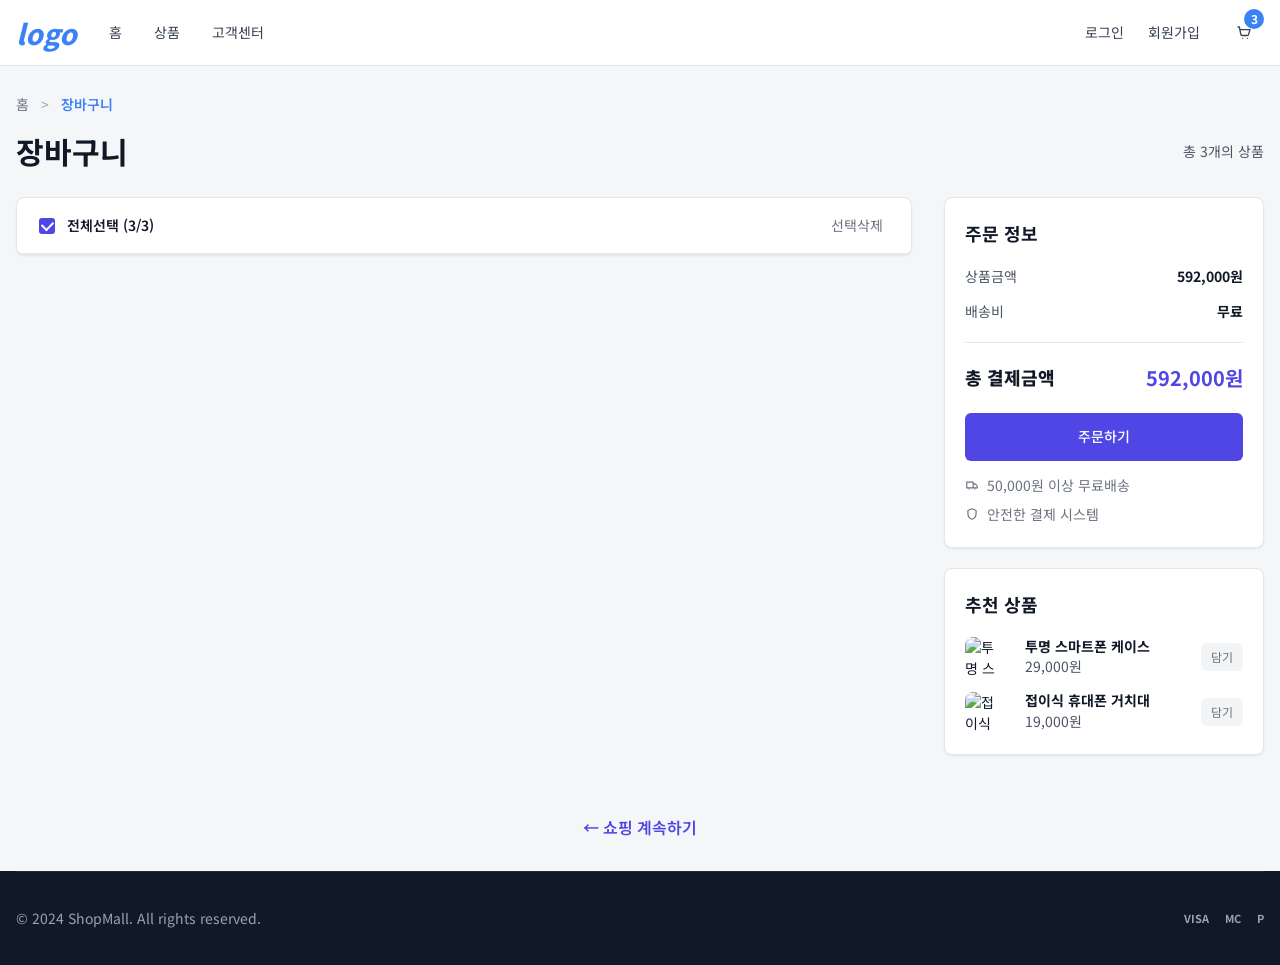
==== cart.html @ cf2abf2f "first commit" ====
<!doctype html>
<html lang="ko">

<head>
  <meta charset="UTF-8" />
  <meta name="viewport" content="width=device-width, initial-scale=1.0" />
  <title>ShopMall - 장바구니</title>
  <link rel="preconnect" href="https://fonts.googleapis.com" />
  <link rel="preconnect" href="https://fonts.gstatic.com" crossorigin />
  <link href="https://fonts.googleapis.com/css2?family=Noto+Sans+KR:wght@400;500;600;700;800&display=swap"
    rel="stylesheet" />
  <link rel="stylesheet" href="./css/common.css" />
  <link rel="stylesheet" href="./css/cart.css" />
</head>

<body>
  <header class="site-header">
    <div class="header-top container">
      <a href="./index.html" class="logo" aria-label="ShopMall home">logo</a>
      <nav class="simple-nav" aria-label="주요 메뉴">
        <ul>
          <li><a href="./index.html">홈</a></li>
          <li><a href="./index.html#products">상품</a></li>
          <li><a href="#">고객센터</a></li>
        </ul>
      </nav>
      <div class="user-actions">
        <a href="#">로그인</a>
        <a href="#">회원가입</a>
        <a href="./cart.html" class="cart-button" aria-label="장바구니">
          <span class="cart-icon" aria-hidden="true"></span>
          <span class="cart-count">3</span>
        </a>
      </div>
    </div>
  </header>

  <main class="cart-main">
    <section class="cart-page container" aria-labelledby="cart-title">
      <nav class="breadcrumb" aria-label="현재 위치">
        <a href="./index.html">홈</a>
        <span aria-hidden="true">&gt;</span>
        <strong>장바구니</strong>
      </nav>

      <div class="cart-title-row">
        <h1 id="cart-title">장바구니</h1>
        <p class="cart-count-text">총 3개의 상품</p>
      </div>

      <div class="cart-layout">
        <section class="cart-list" aria-label="장바구니 상품 목록">
          <div class="cart-list-header">
            <span class="select-all"><span class="check-box" aria-hidden="true"></span>전체선택 (3/3)</span>
            <button type="button">선택삭제</button>
          </div>

          <!-- <article class="cart-item">
              <span class="item-check"><span class="check-box" aria-hidden="true"></span></span>
              <div class="cart-thumb">
                <img
                  src="https://images.unsplash.com/photo-1505740420928-5e560c06d30e?auto=format&fit=crop&w=240&q=80"
                  alt="프리미엄 무선 블루투스 헤드폰"
                />
              </div>
              <div class="cart-item-info">
                <h2>프리미엄 무선 블루투스 헤드폰</h2>
                <p>브랜드명 | 블랙</p>
                <strong>189,000원</strong>
              </div>
              <div class="quantity-box" aria-label="수량">
                <button type="button" aria-label="수량 줄이기">-</button>
                <span>1</span>
                <button type="button" aria-label="수량 늘리기">+</button>
              </div>
              <button type="button" class="remove-item" aria-label="프리미엄 무선 블루투스 헤드폰 삭제"></button>
            </article> -->

        </section>

        <aside class="cart-side" aria-label="주문 요약">
          <section class="order-card">
            <h2>주문 정보</h2>
            <div class="order-row">
              <span>상품금액</span>
              <strong>592,000원</strong>
            </div>
            <div class="order-row">
              <span>배송비</span>
              <strong>무료</strong>
            </div>
            <div class="order-total">
              <span>총 결제금액</span>
              <strong>592,000원</strong>
            </div>
            <button type="button" class="btn btn-primary">주문하기</button>
            <ul class="order-benefits">
              <li>50,000원 이상 무료배송</li>
              <li>안전한 결제 시스템</li>
            </ul>
          </section>

          <section class="recommend-card">
            <h2>추천 상품</h2>
            <article class="mini-product">
              <img src="https://images.unsplash.com/photo-1601593346740-925612772716?auto=format&fit=crop&w=120&q=80"
                alt="투명 스마트폰 케이스" />
              <div>
                <h3>투명 스마트폰 케이스</h3>
                <p>29,000원</p>
              </div>
              <button type="button" class="recommend-add">담기</button>
            </article>
            <article class="mini-product">
              <img src="https://images.unsplash.com/photo-1616348436168-de43ad0db179?auto=format&fit=crop&w=120&q=80"
                alt="접이식 휴대폰 거치대" />
              <div>
                <h3>접이식 휴대폰 거치대</h3>
                <p>19,000원</p>
              </div>
              <button type="button" class="recommend-add">담기</button>
            </article>
          </section>
        </aside>
      </div>

      <div class="continue-wrap">
        <a href="./index.html" class="continue-link">← 쇼핑 계속하기</a>
      </div>
    </section>
  </main>

  <footer class="site-footer">
    <div class="footer-inner container">
      <p>© 2024 ShopMall. All rights reserved.</p>
      <ul class="payment-list" aria-label="지원 결제 수단">
        <li>visa</li>
        <li>mc</li>
        <li>p</li>
      </ul>
    </div>
  </footer>
</body>

</html>
---- css/common.css ----
:root {
  --font-base: "Noto Sans KR", system-ui, -apple-system, BlinkMacSystemFont, "Segoe UI", sans-serif;
  --color-bg: #f4f6f8;
  --color-surface: #ffffff;
  --color-text: #111827;
  --color-muted: #6b7280;
  --color-border: #e5e7eb;
  --color-form-border: #d9dee7;
  --color-link: #374151;
  --color-link-hover: #2563eb;
  --color-primary: #3b82f6;
  --color-primary-hover: #2563eb;
  --color-primary-text: #ffffff;
  --color-button-muted: #f0f1f4;
  --color-footer: #111827;
  --color-footer-text: #9ca3af;
  --shadow-card: 0 1px 2px rgba(17, 24, 39, 0.08);
  --radius-card: 8px;
  --radius-control: 12px;
  --container: 1248px;
}

* {
  box-sizing: border-box;
}

body {
  margin: 0;
  background: var(--color-bg);
  color: var(--color-text);
  font-family: var(--font-base);
  font-size: 14px;
  line-height: 1.5;
}

img {
  display: block;
  max-width: 100%;
}

a {
  color: var(--color-link);
  text-decoration: none;
}

a:hover {
  color: var(--color-link-hover);
}

button,
input,
select {
  font: inherit;
}

button {
  cursor: pointer;
}

.container {
  width: min(100% - 32px, var(--container));
  margin-inline: auto;
}

.sr-only {
  position: absolute;
  width: 1px;
  height: 1px;
  padding: 0;
  overflow: hidden;
  clip: rect(0, 0, 0, 0);
  white-space: nowrap;
  border: 0;
}

.btn {
  display: inline-flex;
  align-items: center;
  justify-content: center;
  min-height: 36px;
  padding: 0 20px;
  border: 0;
  border-radius: 6px;
  font-weight: 500;
  text-align: center;
}

.btn-primary {
  min-height: 48px;
  padding-inline: 31px;
  background: var(--color-primary);
  color: var(--color-primary-text);
}

.btn-primary:hover {
  background: var(--color-primary-hover);
  color: var(--color-primary-text);
}

.btn-muted {
  width: 100%;
  background: var(--color-button-muted);
  color: #4b5563;
}

.site-header {
  background: var(--color-surface);
  border-bottom: 1px solid var(--color-border);
}

.header-top {
  display: flex;
  align-items: center;
  gap: 32px;
  min-height: 65px;
}

.logo {
  color: var(--color-primary);
  font-size: 28px;
  font-weight: 800;
  font-style: italic;
  line-height: 1;
}

.search-form {
  position: relative;
  width: 236px;
}

.search-form input {
  width: 100%;
  height: 38px;
  padding: 0 14px 0 40px;
  border: 1px solid var(--color-form-border);
  border-radius: 19px;
  color: var(--color-text);
  outline: none;
}

.search-form input::placeholder {
  color: #9ca3af;
}

.search-form input:focus {
  border-color: var(--color-primary);
  box-shadow: 0 0 0 3px rgba(59, 130, 246, 0.16);
}

.search-icon,
.cart-icon,
.cart-add::before {
  display: inline-block;
  width: 16px;
  height: 16px;
  background: currentColor;
  content: "";
  mask: var(--icon) center / contain no-repeat;
  -webkit-mask: var(--icon) center / contain no-repeat;
}

.search-icon {
  --icon: url("data:image/svg+xml,%3Csvg xmlns='http://www.w3.org/2000/svg' fill='none' viewBox='0 0 24 24' stroke='%23000'%3E%3Cpath stroke-linecap='round' stroke-linejoin='round' stroke-width='2' d='m21 21-4.3-4.3m1.3-5.2a6.5 6.5 0 1 1-13 0 6.5 6.5 0 0 1 13 0Z'/%3E%3C/svg%3E");
  position: absolute;
  left: 14px;
  top: 50%;
  color: #9ca3af;
  transform: translateY(-50%);
}

.cart-icon,
.cart-add::before {
  --icon: url("data:image/svg+xml,%3Csvg xmlns='http://www.w3.org/2000/svg' fill='none' viewBox='0 0 24 24' stroke='%23000'%3E%3Cpath stroke-linecap='round' stroke-linejoin='round' stroke-width='2' d='M3 3h2l2.2 11.2a2 2 0 0 0 2 1.6h7.7a2 2 0 0 0 1.9-1.4L21 7H6M10 20h.01M17 20h.01'/%3E%3C/svg%3E");
}

.user-actions {
  display: flex;
  align-items: center;
  gap: 24px;
  margin-left: auto;
}

.cart-button {
  position: relative;
  display: inline-flex;
  width: 40px;
  height: 40px;
  align-items: center;
  justify-content: center;
  color: #374151;
}

.cart-count {
  position: absolute;
  top: -4px;
  right: 0;
  display: grid;
  width: 20px;
  height: 20px;
  place-items: center;
  border-radius: 50%;
  background: var(--color-primary);
  color: var(--color-primary-text);
  font-size: 12px;
  font-weight: 700;
}

.category-nav {
  border-top: 1px solid var(--color-border);
}

.category-nav ul {
  display: flex;
  gap: 32px;
  min-height: 56px;
  align-items: center;
  margin: 0;
  padding: 0;
  list-style: none;
  font-size: 16px;
}

fieldset {
  display: grid;
  gap: 8px;
  margin: 0 0 28px;
  padding: 0;
  border: 0;
}

legend {
  margin-bottom: 12px;
  color: #374151;
  font-size: 16px;
  font-weight: 500;
}

label {
  display: flex;
  align-items: center;
  gap: 12px;
  color: #4b5563;
}

input[type="checkbox"],
input[type="radio"] {
  width: 16px;
  height: 16px;
  margin: 0;
  accent-color: var(--color-primary);
}

select {
  min-width: 96px;
  height: 36px;
  padding: 0 36px 0 16px;
  border: 1px solid var(--color-border);
  border-radius: 18px;
  background: var(--color-button-muted);
}

.site-footer {
  background: var(--color-footer);
}

.footer-inner {
  display: flex;
  min-height: 94px;
  align-items: center;
  justify-content: space-between;
  border-top: 1px solid rgba(255, 255, 255, 0.08);
  color: var(--color-footer-text);
}

.footer-inner p {
  margin: 0;
}

.payment-list {
  display: flex;
  gap: 16px;
  margin: 0;
  padding: 0;
  list-style: none;
  color: var(--color-footer-text);
  font-size: 11px;
  font-weight: 700;
  text-transform: uppercase;
}

.common-preview {
  min-height: 420px;
  padding: 80px 0;
}

.common-preview h1 {
  margin: 0 0 12px;
}

.common-preview p {
  margin: 0 0 24px;
  color: var(--color-muted);
}

@media (max-width: 768px) {
  .header-top {
    flex-wrap: wrap;
    gap: 16px;
    padding: 16px 0;
  }

  .search-form {
    order: 3;
    width: 100%;
  }

  .category-nav ul {
    gap: 20px;
    overflow-x: auto;
    white-space: nowrap;
  }

}

@media (max-width: 520px) {
  .user-actions {
    gap: 14px;
    font-size: 13px;
  }

  .footer-inner {
    align-items: flex-start;
    flex-direction: column;
    justify-content: center;
    gap: 14px;
  }
}
---- css/cart.css ----
.cart-main {
  min-height: calc(100vh - 159px);
  background: var(--color-bg);
}

.simple-nav ul {
  display: flex;
  gap: 32px;
  margin: 0;
  padding: 0;
  list-style: none;
}

.simple-nav a {
  color: #374151;
}

.cart-page {
  padding: 28px 0 32px;
}

.breadcrumb {
  display: flex;
  align-items: center;
  gap: 12px;
  margin-bottom: 18px;
  color: #9ca3af;
}

.breadcrumb a {
  color: #6b7280;
}

.breadcrumb strong {
  color: var(--color-primary);
  font-weight: 600;
}

.cart-title-row {
  display: flex;
  align-items: center;
  justify-content: space-between;
  margin-bottom: 28px;
}

.cart-title-row h1 {
  margin: 0;
  font-size: 30px;
  line-height: 1.2;
}

.cart-count-text {
  margin: 0;
  color: #4b5563;
}

.cart-layout {
  display: grid;
  grid-template-columns: minmax(0, 2fr) 320px;
  gap: 32px;
  align-items: start;
}

.cart-list,
.order-card,
.recommend-card {
  border: 1px solid var(--color-border);
  border-radius: var(--radius-card);
  background: var(--color-surface);
  box-shadow: var(--shadow-card);
}

.cart-list-header {
  display: flex;
  align-items: center;
  justify-content: space-between;
  min-height: 56px;
  padding: 0 22px;
  border-bottom: 1px solid var(--color-border);
}

.select-all,
.item-check {
  display: inline-flex;
  align-items: center;
  gap: 12px;
  color: #111827;
  font-weight: 600;
}

.cart-list-header button,
.remove-item,
.recommend-add {
  border: 0;
  background: transparent;
  color: #6b7280;
}

.cart-item {
  display: grid;
  grid-template-columns: 32px 96px minmax(0, 1fr) 120px 32px;
  gap: 24px;
  align-items: center;
  min-height: 133px;
  padding: 20px 22px;
}

.cart-item + .cart-item {
  border-top: 1px solid var(--color-border);
}

.check-box {
  display: inline-grid;
  width: 16px;
  height: 16px;
  place-items: center;
  border-radius: 3px;
  background: #4f46e5;
}

.check-box::before {
  width: 9px;
  height: 6px;
  border-bottom: 2px solid #fff;
  border-left: 2px solid #fff;
  content: "";
  transform: rotate(-45deg) translate(1px, -1px);
}

.cart-thumb {
  overflow: hidden;
  width: 72px;
  height: 72px;
  border-radius: 12px;
  background: #f3f4f6;
}

.cart-thumb img {
  width: 100%;
  height: 100%;
  object-fit: cover;
}

.cart-item-info h2 {
  margin: 0 0 4px;
  font-size: 16px;
  line-height: 1.5;
}

.cart-item-info p {
  margin: 0 0 8px;
  color: #6b7280;
}

.cart-item-info strong {
  font-size: 18px;
}

.quantity-box {
  display: inline-flex;
  width: 96px;
  height: 30px;
  align-items: center;
  justify-content: space-between;
  border: 1px solid var(--color-form-border);
  border-radius: 15px;
  color: #111827;
}

.quantity-box button {
  width: 30px;
  height: 100%;
  border: 0;
  background: transparent;
  color: #6b7280;
}

.remove-item {
  display: inline-grid;
  width: 24px;
  height: 24px;
  place-items: center;
  padding: 0;
}

.remove-item::before {
  width: 16px;
  height: 16px;
  background: currentColor;
  content: "";
  mask: url("data:image/svg+xml,%3Csvg xmlns='http://www.w3.org/2000/svg' fill='none' viewBox='0 0 24 24' stroke='%23000'%3E%3Cpath stroke-linecap='round' stroke-linejoin='round' stroke-width='2' d='M3 6h18M8 6V4h8v2m-9 0 1 14h8l1-14M10 10v6M14 10v6'/%3E%3C/svg%3E")
    center / contain no-repeat;
  -webkit-mask: url("data:image/svg+xml,%3Csvg xmlns='http://www.w3.org/2000/svg' fill='none' viewBox='0 0 24 24' stroke='%23000'%3E%3Cpath stroke-linecap='round' stroke-linejoin='round' stroke-width='2' d='M3 6h18M8 6V4h8v2m-9 0 1 14h8l1-14M10 10v6M14 10v6'/%3E%3C/svg%3E")
    center / contain no-repeat;
}

.cart-side {
  display: grid;
  gap: 20px;
}

.order-card,
.recommend-card {
  padding: 22px 20px;
}

.order-card h2,
.recommend-card h2 {
  margin: 0 0 18px;
  font-size: 18px;
  line-height: 1.55;
}

.order-row,
.order-total {
  display: flex;
  align-items: center;
  justify-content: space-between;
  gap: 16px;
}

.order-row {
  margin-bottom: 14px;
  color: #4b5563;
}

.order-row strong {
  color: #111827;
}

.order-total {
  margin: 20px 0 20px;
  padding-top: 20px;
  border-top: 1px solid var(--color-border);
  font-size: 18px;
  font-weight: 800;
}

.order-total strong {
  color: #4f46e5;
  font-size: 20px;
}

.order-card .btn {
  width: 100%;
  background: #4f46e5;
}

.order-card .btn:hover {
  background: #4338ca;
}

.order-benefits {
  display: grid;
  gap: 8px;
  margin: 14px 0 0;
  padding: 0;
  color: #6b7280;
  list-style: none;
}

.order-benefits li {
  display: flex;
  align-items: center;
  gap: 8px;
}

.order-benefits li::before {
  display: inline-block;
  width: 14px;
  height: 14px;
  background: currentColor;
  content: "";
  mask: var(--benefit-icon) center / contain no-repeat;
  -webkit-mask: var(--benefit-icon) center / contain no-repeat;
}

.order-benefits li:first-child {
  --benefit-icon: url("data:image/svg+xml,%3Csvg xmlns='http://www.w3.org/2000/svg' fill='none' viewBox='0 0 24 24' stroke='%23000'%3E%3Cpath stroke-linecap='round' stroke-linejoin='round' stroke-width='2' d='M3 7h11v10H3V7Zm11 3h3.5L21 14v3h-7v-7ZM7 19h.01M17 19h.01'/%3E%3C/svg%3E");
}

.order-benefits li:last-child {
  --benefit-icon: url("data:image/svg+xml,%3Csvg xmlns='http://www.w3.org/2000/svg' fill='none' viewBox='0 0 24 24' stroke='%23000'%3E%3Cpath stroke-linecap='round' stroke-linejoin='round' stroke-width='2' d='M12 3 5 6v5c0 4.4 2.8 8.4 7 10 4.2-1.6 7-5.6 7-10V6l-7-3Z'/%3E%3C/svg%3E");
}

.mini-product {
  display: grid;
  grid-template-columns: 48px minmax(0, 1fr) auto;
  gap: 12px;
  align-items: center;
}

.mini-product + .mini-product {
  margin-top: 14px;
}

.mini-product img {
  width: 40px;
  height: 40px;
  border-radius: 8px;
  object-fit: cover;
}

.mini-product h3 {
  margin: 0;
  font-size: 14px;
  line-height: 1.4;
}

.mini-product p {
  margin: 0;
  color: #4b5563;
}

.recommend-add {
  min-height: 28px;
  padding: 0 10px;
  border-radius: 6px;
  background: #f3f4f6;
  font-size: 12px;
}

.continue-link {
  display: inline-flex;
  align-items: center;
  gap: 8px;
  margin: 60px 0 0;
  color: #4f46e5;
  font-size: 16px;
  font-weight: 600;
}

.continue-wrap {
  text-align: center;
}

@media (max-width: 1024px) {
  .cart-layout {
    grid-template-columns: 1fr;
  }

  .cart-side {
    grid-template-columns: repeat(2, minmax(0, 1fr));
  }
}

@media (max-width: 768px) {
  .simple-nav {
    order: 3;
    width: 100%;
  }

  .simple-nav ul {
    gap: 24px;
  }

  .cart-title-row {
    align-items: flex-start;
    flex-direction: column;
    gap: 10px;
  }

  .cart-item {
    grid-template-columns: 24px 72px minmax(0, 1fr);
    gap: 16px;
  }

  .quantity-box,
  .remove-item {
    grid-column: 3;
  }

  .cart-side {
    grid-template-columns: 1fr;
  }
}

@media (max-width: 520px) {
  .cart-list-header {
    align-items: flex-start;
    flex-direction: column;
    gap: 8px;
    padding: 16px;
  }

  .cart-item {
    padding: 18px 16px;
  }

  .cart-thumb {
    width: 64px;
    height: 64px;
  }
}
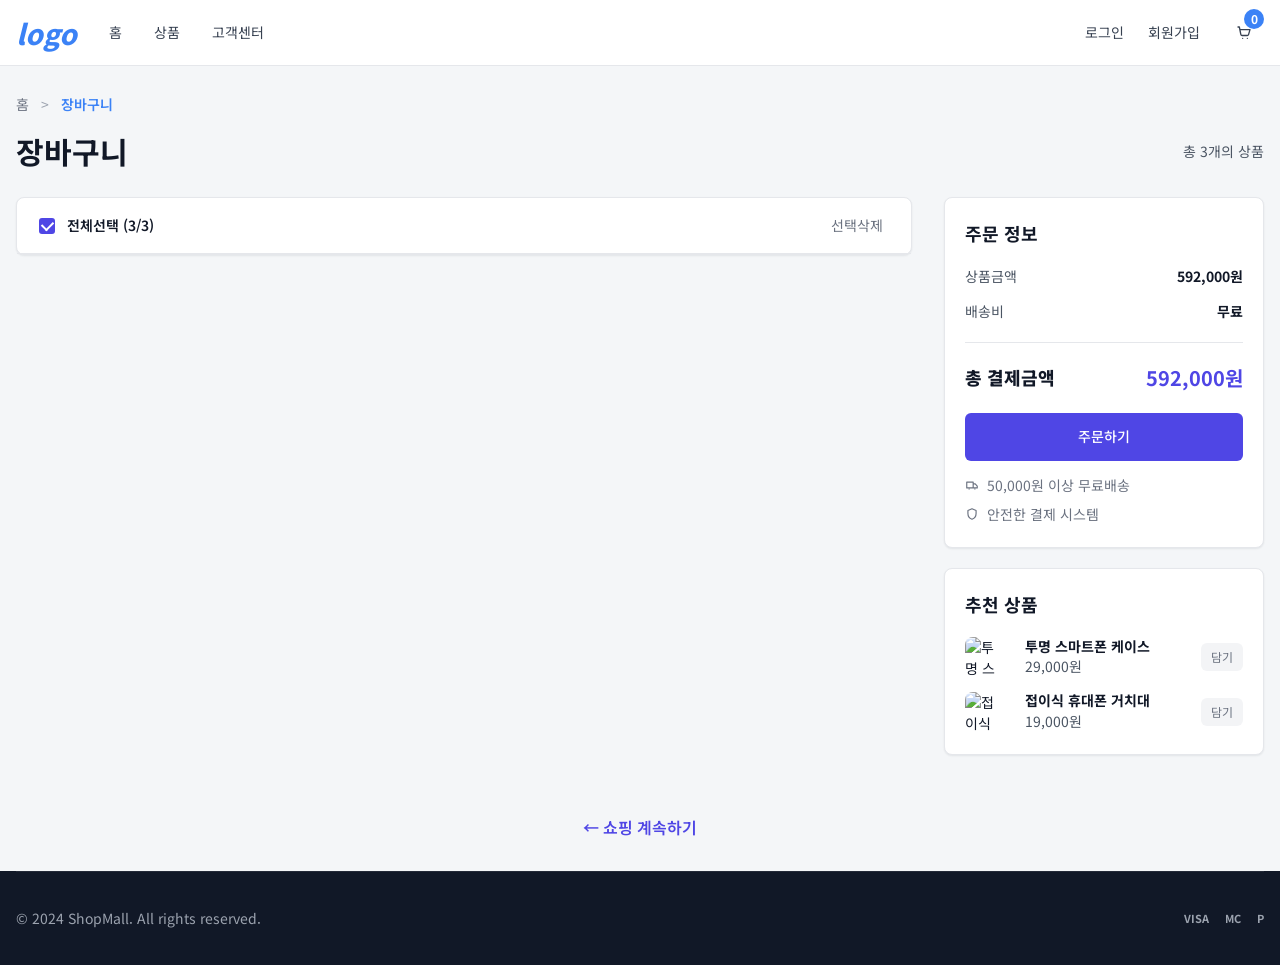
==== commit 58e2da96: "과제 추가" ====
--- a/cart.html
+++ b/cart.html
@@ -140,6 +140,7 @@
       </ul>
     </div>
   </footer>
+  <script type="module" src="js/cart.js"></script>
 </body>
 
 </html>
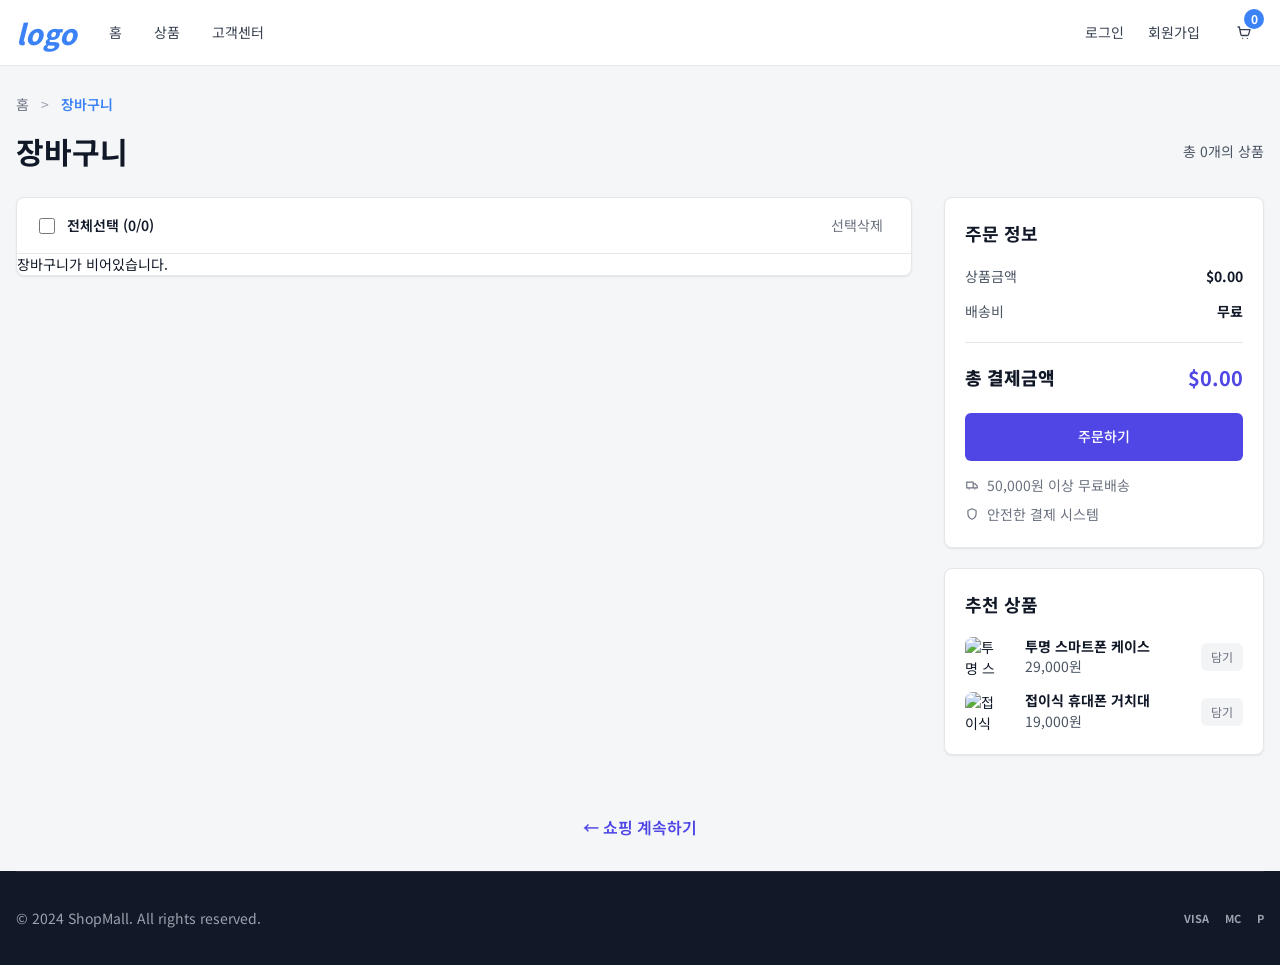
==== commit e905c417: "updat" ====
--- a/cart.html
+++ b/cart.html
@@ -1,61 +1,64 @@
 <!doctype html>
 <html lang="ko">
+  <head>
+    <meta charset="UTF-8" />
+    <meta name="viewport" content="width=device-width, initial-scale=1.0" />
+    <title>ShopMall - 장바구니</title>
+    <link rel="preconnect" href="https://fonts.googleapis.com" />
+    <link rel="preconnect" href="https://fonts.gstatic.com" crossorigin />
+    <link
+      href="https://fonts.googleapis.com/css2?family=Noto+Sans+KR:wght@400;500;600;700;800&display=swap"
+      rel="stylesheet"
+    />
+    <link rel="stylesheet" href="./css/common.css" />
+    <link rel="stylesheet" href="./css/cart.css" />
+  </head>
+  <body>
+    <header class="site-header">
+      <div class="header-top container">
+        <a href="./index.html" class="logo" aria-label="ShopMall home">logo</a>
+        <nav class="simple-nav" aria-label="주요 메뉴">
+          <ul>
+            <li><a href="./index.html">홈</a></li>
+            <li><a href="./index.html#products">상품</a></li>
+            <li><a href="#">고객센터</a></li>
+          </ul>
+        </nav>
+        <div class="user-actions">
+          <a href="#">로그인</a>
+          <a href="#">회원가입</a>
+          <a href="./cart.html" class="cart-button" aria-label="장바구니">
+            <span class="cart-icon" aria-hidden="true"></span>
+            <span class="cart-count">3</span>
+          </a>
+        </div>
+      </div>
+    </header>
 
-<head>
-  <meta charset="UTF-8" />
-  <meta name="viewport" content="width=device-width, initial-scale=1.0" />
-  <title>ShopMall - 장바구니</title>
-  <link rel="preconnect" href="https://fonts.googleapis.com" />
-  <link rel="preconnect" href="https://fonts.gstatic.com" crossorigin />
-  <link href="https://fonts.googleapis.com/css2?family=Noto+Sans+KR:wght@400;500;600;700;800&display=swap"
-    rel="stylesheet" />
-  <link rel="stylesheet" href="./css/common.css" />
-  <link rel="stylesheet" href="./css/cart.css" />
-</head>
+    <main class="cart-main">
+      <section class="cart-page container" aria-labelledby="cart-title">
+        <nav class="breadcrumb" aria-label="현재 위치">
+          <a href="./index.html">홈</a>
+          <span aria-hidden="true">&gt;</span>
+          <strong>장바구니</strong>
+        </nav>
 
-<body>
-  <header class="site-header">
-    <div class="header-top container">
-      <a href="./index.html" class="logo" aria-label="ShopMall home">logo</a>
-      <nav class="simple-nav" aria-label="주요 메뉴">
-        <ul>
-          <li><a href="./index.html">홈</a></li>
-          <li><a href="./index.html#products">상품</a></li>
-          <li><a href="#">고객센터</a></li>
-        </ul>
-      </nav>
-      <div class="user-actions">
-        <a href="#">로그인</a>
-        <a href="#">회원가입</a>
-        <a href="./cart.html" class="cart-button" aria-label="장바구니">
-          <span class="cart-icon" aria-hidden="true"></span>
-          <span class="cart-count">3</span>
-        </a>
-      </div>
-    </div>
-  </header>
+        <div class="cart-title-row">
+          <h1 id="cart-title">장바구니</h1>
+          <p class="cart-count-text">총 0개의 상품</p>
+        </div>
 
-  <main class="cart-main">
-    <section class="cart-page container" aria-labelledby="cart-title">
-      <nav class="breadcrumb" aria-label="현재 위치">
-        <a href="./index.html">홈</a>
-        <span aria-hidden="true">&gt;</span>
-        <strong>장바구니</strong>
-      </nav>
+        <div class="cart-layout">
+          <section class="cart-list" aria-label="장바구니 상품 목록">
+            <div class="cart-list-header">
+              <label class="select-all">
+                <input type="checkbox" />
+                <span>전체선택 (0/0)</span>
+              </label>
+              <button type="button">선택삭제</button>
+            </div>
 
-      <div class="cart-title-row">
-        <h1 id="cart-title">장바구니</h1>
-        <p class="cart-count-text">총 3개의 상품</p>
-      </div>
-
-      <div class="cart-layout">
-        <section class="cart-list" aria-label="장바구니 상품 목록">
-          <div class="cart-list-header">
-            <span class="select-all"><span class="check-box" aria-hidden="true"></span>전체선택 (3/3)</span>
-            <button type="button">선택삭제</button>
-          </div>
-
-          <!-- <article class="cart-item">
+            <!-- <article class="cart-item">
               <span class="item-check"><span class="check-box" aria-hidden="true"></span></span>
               <div class="cart-thumb">
                 <img
@@ -75,72 +78,74 @@
               </div>
               <button type="button" class="remove-item" aria-label="프리미엄 무선 블루투스 헤드폰 삭제"></button>
             </article> -->
-
-        </section>
-
-        <aside class="cart-side" aria-label="주문 요약">
-          <section class="order-card">
-            <h2>주문 정보</h2>
-            <div class="order-row">
-              <span>상품금액</span>
-              <strong>592,000원</strong>
-            </div>
-            <div class="order-row">
-              <span>배송비</span>
-              <strong>무료</strong>
-            </div>
-            <div class="order-total">
-              <span>총 결제금액</span>
-              <strong>592,000원</strong>
-            </div>
-            <button type="button" class="btn btn-primary">주문하기</button>
-            <ul class="order-benefits">
-              <li>50,000원 이상 무료배송</li>
-              <li>안전한 결제 시스템</li>
-            </ul>
           </section>
 
-          <section class="recommend-card">
-            <h2>추천 상품</h2>
-            <article class="mini-product">
-              <img src="https://images.unsplash.com/photo-1601593346740-925612772716?auto=format&fit=crop&w=120&q=80"
-                alt="투명 스마트폰 케이스" />
-              <div>
-                <h3>투명 스마트폰 케이스</h3>
-                <p>29,000원</p>
+          <aside class="cart-side" aria-label="주문 요약">
+            <section class="order-card">
+              <h2>주문 정보</h2>
+              <div class="order-row">
+                <span>상품금액</span>
+                <strong>592,000원</strong>
               </div>
-              <button type="button" class="recommend-add">담기</button>
-            </article>
-            <article class="mini-product">
-              <img src="https://images.unsplash.com/photo-1616348436168-de43ad0db179?auto=format&fit=crop&w=120&q=80"
-                alt="접이식 휴대폰 거치대" />
-              <div>
-                <h3>접이식 휴대폰 거치대</h3>
-                <p>19,000원</p>
+              <div class="order-row">
+                <span>배송비</span>
+                <strong>무료</strong>
               </div>
-              <button type="button" class="recommend-add">담기</button>
-            </article>
-          </section>
-        </aside>
+              <div class="order-total">
+                <span>총 결제금액</span>
+                <strong>592,000원</strong>
+              </div>
+              <button type="button" class="btn btn-primary">주문하기</button>
+              <ul class="order-benefits">
+                <li>50,000원 이상 무료배송</li>
+                <li>안전한 결제 시스템</li>
+              </ul>
+            </section>
+
+            <section class="recommend-card">
+              <h2>추천 상품</h2>
+              <article class="mini-product">
+                <img
+                  src="https://images.unsplash.com/photo-1601593346740-925612772716?auto=format&fit=crop&w=120&q=80"
+                  alt="투명 스마트폰 케이스"
+                />
+                <div>
+                  <h3>투명 스마트폰 케이스</h3>
+                  <p>29,000원</p>
+                </div>
+                <button type="button" class="recommend-add">담기</button>
+              </article>
+              <article class="mini-product">
+                <img
+                  src="https://images.unsplash.com/photo-1616348436168-de43ad0db179?auto=format&fit=crop&w=120&q=80"
+                  alt="접이식 휴대폰 거치대"
+                />
+                <div>
+                  <h3>접이식 휴대폰 거치대</h3>
+                  <p>19,000원</p>
+                </div>
+                <button type="button" class="recommend-add">담기</button>
+              </article>
+            </section>
+          </aside>
+        </div>
+
+        <div class="continue-wrap">
+          <a href="./index.html" class="continue-link">← 쇼핑 계속하기</a>
+        </div>
+      </section>
+    </main>
+
+    <footer class="site-footer">
+      <div class="footer-inner container">
+        <p>© 2024 ShopMall. All rights reserved.</p>
+        <ul class="payment-list" aria-label="지원 결제 수단">
+          <li>visa</li>
+          <li>mc</li>
+          <li>p</li>
+        </ul>
       </div>
-
-      <div class="continue-wrap">
-        <a href="./index.html" class="continue-link">← 쇼핑 계속하기</a>
-      </div>
-    </section>
-  </main>
-
-  <footer class="site-footer">
-    <div class="footer-inner container">
-      <p>© 2024 ShopMall. All rights reserved.</p>
-      <ul class="payment-list" aria-label="지원 결제 수단">
-        <li>visa</li>
-        <li>mc</li>
-        <li>p</li>
-      </ul>
-    </div>
-  </footer>
-  <script type="module" src="js/cart.js"></script>
-</body>
-
-</html>+    </footer>
+    <script type="module" src="js/cart.js"></script>
+  </body>
+</html>
--- a/css/cart.css
+++ b/css/cart.css
@@ -86,6 +86,17 @@
   gap: 12px;
   color: #111827;
   font-weight: 600;
+}
+
+.select-all {
+  cursor: pointer;
+}
+
+.select-all input[type="checkbox"] {
+  width: 16px;
+  height: 16px;
+  margin: 0;
+  accent-color: #4f46e5;
 }
 
 .cart-list-header button,
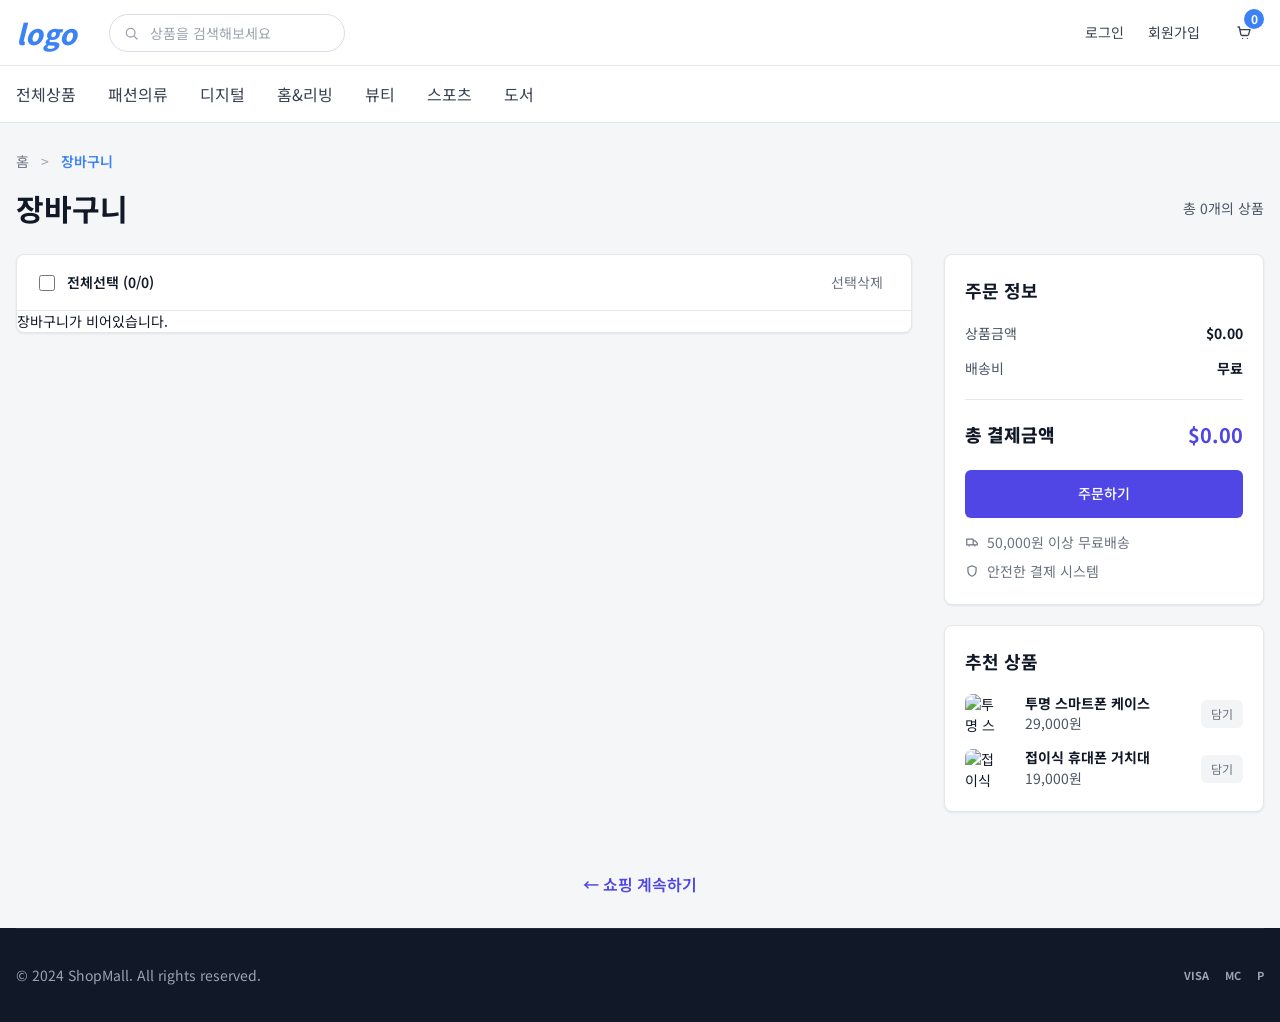
==== commit 97c21221: "feat:header,footer" ====
--- a/cart.html
+++ b/cart.html
@@ -1,64 +1,64 @@
 <!doctype html>
 <html lang="ko">
-  <head>
-    <meta charset="UTF-8" />
-    <meta name="viewport" content="width=device-width, initial-scale=1.0" />
-    <title>ShopMall - 장바구니</title>
-    <link rel="preconnect" href="https://fonts.googleapis.com" />
-    <link rel="preconnect" href="https://fonts.gstatic.com" crossorigin />
-    <link
-      href="https://fonts.googleapis.com/css2?family=Noto+Sans+KR:wght@400;500;600;700;800&display=swap"
-      rel="stylesheet"
-    />
-    <link rel="stylesheet" href="./css/common.css" />
-    <link rel="stylesheet" href="./css/cart.css" />
-  </head>
-  <body>
-    <header class="site-header">
-      <div class="header-top container">
-        <a href="./index.html" class="logo" aria-label="ShopMall home">logo</a>
-        <nav class="simple-nav" aria-label="주요 메뉴">
-          <ul>
-            <li><a href="./index.html">홈</a></li>
-            <li><a href="./index.html#products">상품</a></li>
-            <li><a href="#">고객센터</a></li>
-          </ul>
-        </nav>
-        <div class="user-actions">
-          <a href="#">로그인</a>
-          <a href="#">회원가입</a>
-          <a href="./cart.html" class="cart-button" aria-label="장바구니">
-            <span class="cart-icon" aria-hidden="true"></span>
-            <span class="cart-count">3</span>
-          </a>
-        </div>
+
+<head>
+  <meta charset="UTF-8" />
+  <meta name="viewport" content="width=device-width, initial-scale=1.0" />
+  <title>ShopMall - 장바구니</title>
+  <link rel="preconnect" href="https://fonts.googleapis.com" />
+  <link rel="preconnect" href="https://fonts.gstatic.com" crossorigin />
+  <link href="https://fonts.googleapis.com/css2?family=Noto+Sans+KR:wght@400;500;600;700;800&display=swap"
+    rel="stylesheet" />
+  <link rel="stylesheet" href="./css/common.css" />
+  <link rel="stylesheet" href="./css/cart.css" />
+</head>
+
+<body>
+  <header class="site-header">
+
+    <a href="./index.html" class="logo" aria-label="ShopMall home">logo</a>
+    <nav class="simple-nav" aria-label="주요 메뉴">
+      <ul>
+        <li><a href="./index.html">홈</a></li>
+        <li><a href="./index.html#products">상품</a></li>
+        <li><a href="#">고객센터</a></li>
+      </ul>
+    </nav>
+    <div class="user-actions">
+      <a href="#">로그인</a>
+      <a href="#">회원가입</a>
+      <a href="./cart.html" class="cart-button" aria-label="장바구니">
+        <span class="cart-icon" aria-hidden="true"></span>
+        <span class="cart-count">3</span>
+      </a>
+    </div>
+    </div>
+  </header>
+
+  <main class="cart-main">
+    <section class="cart-page container" aria-labelledby="cart-title">
+      <nav class="breadcrumb" aria-label="현재 위치">
+        <a href="./index.html">홈</a>
+        <span aria-hidden="true">&gt;</span>
+        <strong>장바구니</strong>
+      </nav>
+
+      <div class="cart-title-row">
+        <h1 id="cart-title">장바구니</h1>
+        <p class="cart-count-text">총 0개의 상품</p>
       </div>
-    </header>
 
-    <main class="cart-main">
-      <section class="cart-page container" aria-labelledby="cart-title">
-        <nav class="breadcrumb" aria-label="현재 위치">
-          <a href="./index.html">홈</a>
-          <span aria-hidden="true">&gt;</span>
-          <strong>장바구니</strong>
-        </nav>
+      <div class="cart-layout">
+        <section class="cart-list" aria-label="장바구니 상품 목록">
+          <div class="cart-list-header">
+            <label class="select-all">
+              <input type="checkbox" />
+              <span>전체선택 (0/0)</span>
+            </label>
+            <button type="button">선택삭제</button>
+          </div>
 
-        <div class="cart-title-row">
-          <h1 id="cart-title">장바구니</h1>
-          <p class="cart-count-text">총 0개의 상품</p>
-        </div>
-
-        <div class="cart-layout">
-          <section class="cart-list" aria-label="장바구니 상품 목록">
-            <div class="cart-list-header">
-              <label class="select-all">
-                <input type="checkbox" />
-                <span>전체선택 (0/0)</span>
-              </label>
-              <button type="button">선택삭제</button>
-            </div>
-
-            <!-- <article class="cart-item">
+          <!-- <article class="cart-item">
               <span class="item-check"><span class="check-box" aria-hidden="true"></span></span>
               <div class="cart-thumb">
                 <img
@@ -78,74 +78,77 @@
               </div>
               <button type="button" class="remove-item" aria-label="프리미엄 무선 블루투스 헤드폰 삭제"></button>
             </article> -->
+        </section>
+
+        <aside class="cart-side" aria-label="주문 요약">
+          <section class="order-card">
+            <h2>주문 정보</h2>
+            <div class="order-row">
+              <span>상품금액</span>
+              <strong>592,000원</strong>
+            </div>
+            <div class="order-row">
+              <span>배송비</span>
+              <strong>무료</strong>
+            </div>
+            <div class="order-total">
+              <span>총 결제금액</span>
+              <strong>592,000원</strong>
+            </div>
+            <button type="button" class="btn btn-primary">주문하기</button>
+            <ul class="order-benefits">
+              <li>50,000원 이상 무료배송</li>
+              <li>안전한 결제 시스템</li>
+            </ul>
           </section>
 
-          <aside class="cart-side" aria-label="주문 요약">
-            <section class="order-card">
-              <h2>주문 정보</h2>
-              <div class="order-row">
-                <span>상품금액</span>
-                <strong>592,000원</strong>
+          <section class="recommend-card">
+            <h2>추천 상품</h2>
+            <article class="mini-product">
+              <img src="https://images.unsplash.com/photo-1601593346740-925612772716?auto=format&fit=crop&w=120&q=80"
+                alt="투명 스마트폰 케이스" />
+              <div>
+                <h3>투명 스마트폰 케이스</h3>
+                <p>29,000원</p>
               </div>
-              <div class="order-row">
-                <span>배송비</span>
-                <strong>무료</strong>
+              <button type="button" class="recommend-add">담기</button>
+            </article>
+            <article class="mini-product">
+              <img src="https://images.unsplash.com/photo-1616348436168-de43ad0db179?auto=format&fit=crop&w=120&q=80"
+                alt="접이식 휴대폰 거치대" />
+              <div>
+                <h3>접이식 휴대폰 거치대</h3>
+                <p>19,000원</p>
               </div>
-              <div class="order-total">
-                <span>총 결제금액</span>
-                <strong>592,000원</strong>
-              </div>
-              <button type="button" class="btn btn-primary">주문하기</button>
-              <ul class="order-benefits">
-                <li>50,000원 이상 무료배송</li>
-                <li>안전한 결제 시스템</li>
-              </ul>
-            </section>
+              <button type="button" class="recommend-add">담기</button>
+            </article>
+          </section>
+        </aside>
+      </div>
 
-            <section class="recommend-card">
-              <h2>추천 상품</h2>
-              <article class="mini-product">
-                <img
-                  src="https://images.unsplash.com/photo-1601593346740-925612772716?auto=format&fit=crop&w=120&q=80"
-                  alt="투명 스마트폰 케이스"
-                />
-                <div>
-                  <h3>투명 스마트폰 케이스</h3>
-                  <p>29,000원</p>
-                </div>
-                <button type="button" class="recommend-add">담기</button>
-              </article>
-              <article class="mini-product">
-                <img
-                  src="https://images.unsplash.com/photo-1616348436168-de43ad0db179?auto=format&fit=crop&w=120&q=80"
-                  alt="접이식 휴대폰 거치대"
-                />
-                <div>
-                  <h3>접이식 휴대폰 거치대</h3>
-                  <p>19,000원</p>
-                </div>
-                <button type="button" class="recommend-add">담기</button>
-              </article>
-            </section>
-          </aside>
-        </div>
+      <div class="continue-wrap">
+        <a href="./index.html" class="continue-link">← 쇼핑 계속하기</a>
+      </div>
+    </section>
+  </main>
 
-        <div class="continue-wrap">
-          <a href="./index.html" class="continue-link">← 쇼핑 계속하기</a>
-        </div>
-      </section>
-    </main>
+  <footer class="site-footer">
 
-    <footer class="site-footer">
-      <div class="footer-inner container">
-        <p>© 2024 ShopMall. All rights reserved.</p>
-        <ul class="payment-list" aria-label="지원 결제 수단">
-          <li>visa</li>
-          <li>mc</li>
-          <li>p</li>
-        </ul>
-      </div>
-    </footer>
-    <script type="module" src="js/cart.js"></script>
-  </body>
-</html>
+    <p>© 2024 ShopMall. All rights reserved.</p>
+    <ul class="payment-list" aria-label="지원 결제 수단">
+      <li>visa</li>
+      <li>mc</li>
+      <li>p</li>
+    </ul>
+    </div>
+  </footer>
+  <script type="module">
+    import { renderHeader } from "./js/modules/header.js";
+    import { renderFooter } from "./js/modules/footer.js";
+    renderHeader();
+    renderFooter();
+  </script>
+  <script type="module" src="js/cart.js"></script>
+</body>
+
+</html>
